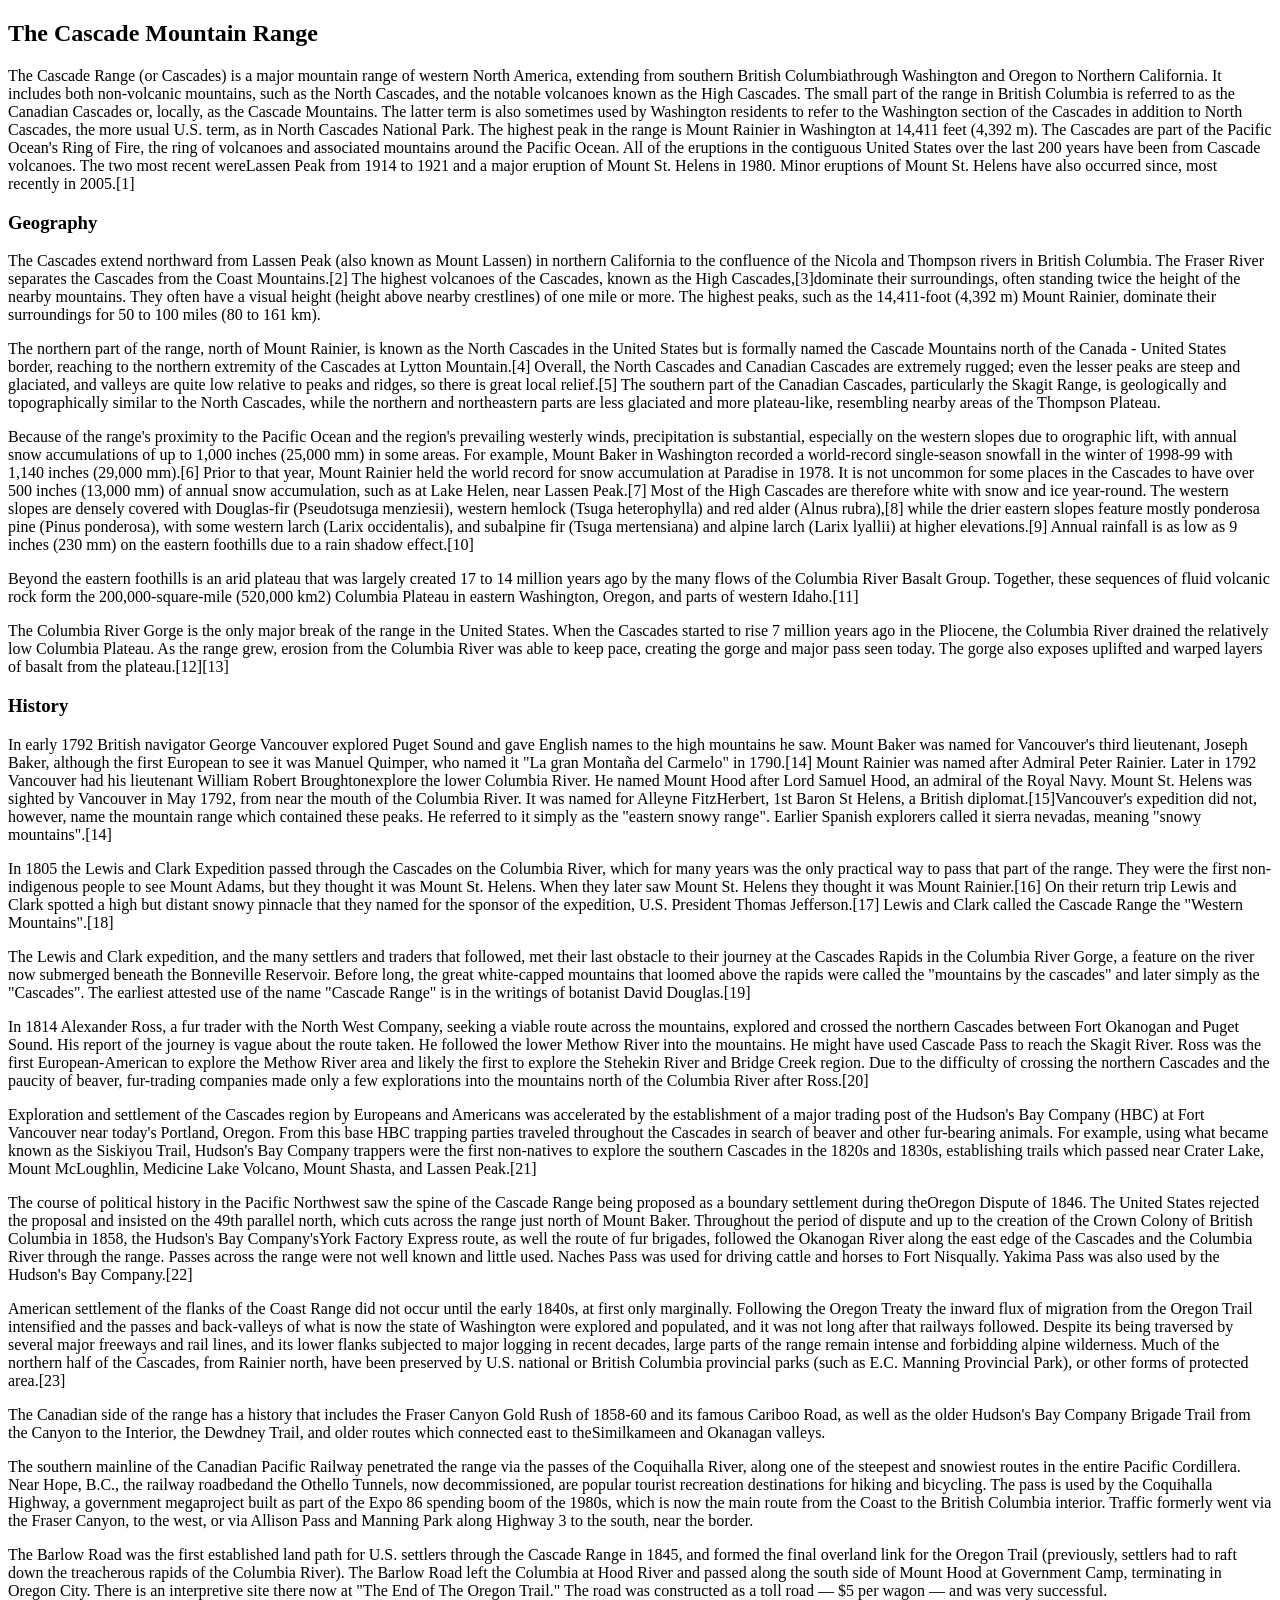
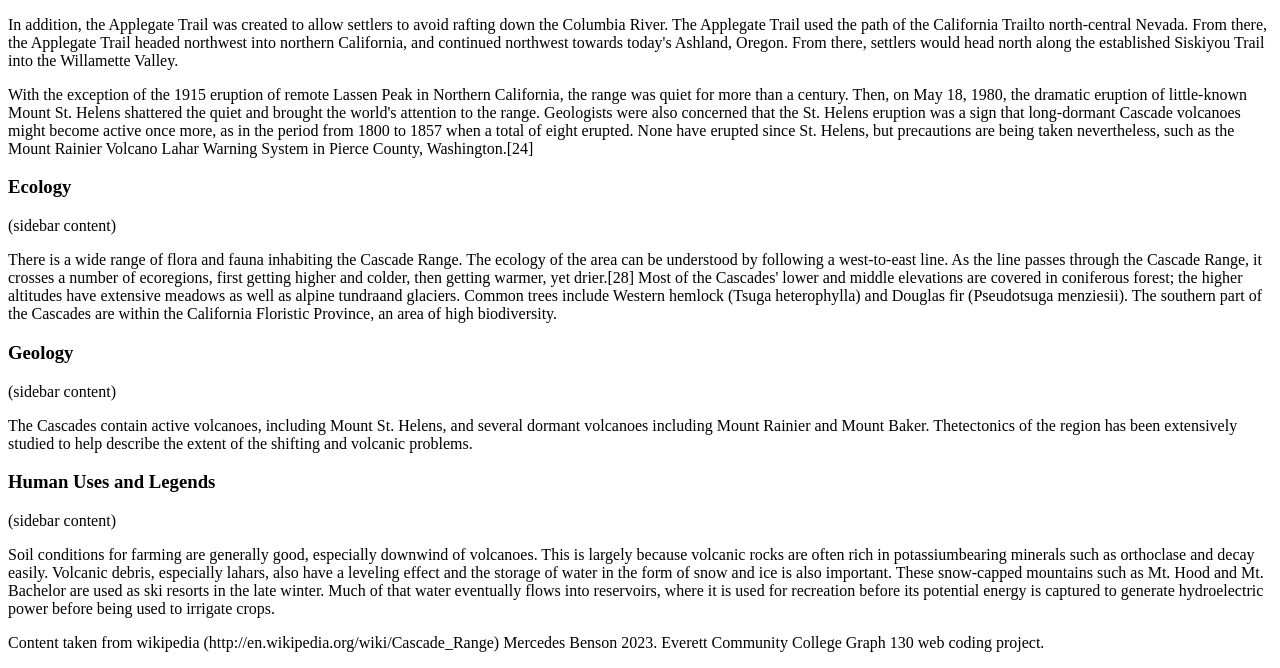
==== Cascade mountain/mountain.html @ 4514233e "asdfghjkl;" ====
<!DOCTYPE html>
<html>
    <head>
        <meta charset="UTF-8">
        <title>Cascade Mountains</title>
    </head>
    <body>
    <section>
        <h1>The Cascade Mountain Range</h1>
            <p>The Cascade Range (or Cascades) is a major mountain range of western North America, extending from southern British Columbiathrough Washington and Oregon to Northern California. It includes both non-volcanic mountains, such as the North Cascades, and the notable volcanoes known as the High Cascades. The small part of the range in British Columbia is referred to as the Canadian Cascades or, locally, as the Cascade Mountains. The latter term is also sometimes used by Washington residents to refer to the Washington section of the Cascades in addition to North Cascades, the more usual U.S. term, as in North Cascades National Park. The highest peak in the range is Mount Rainier in Washington at 14,411 feet (4,392 m).
            The Cascades are part of the Pacific Ocean's Ring of Fire, the ring of volcanoes and associated mountains around the Pacific Ocean. All of the eruptions in the contiguous United States over the last 200 years have been from Cascade volcanoes. The two most recent wereLassen Peak from 1914 to 1921 and a major eruption of Mount St. Helens in 1980. Minor eruptions of Mount St. Helens have also occurred since, most recently in 2005.[1]</p>
            
        <h3>Geography</h3> 
            <p>The Cascades extend northward from Lassen Peak (also known as Mount Lassen) in northern California to the confluence of the Nicola and Thompson rivers in British Columbia. The Fraser River separates the Cascades from the Coast Mountains.[2] The highest volcanoes of the Cascades, known as the High Cascades,[3]dominate their surroundings, often standing twice the height of the nearby mountains. They often have a visual height (height above nearby crestlines) of one mile or more. The highest peaks, such as the 14,411-foot (4,392 m) Mount Rainier, dominate their surroundings for 50 to 100 miles (80 to 161 km).
            <p>The northern part of the range, north of Mount Rainier, is known as the North Cascades in the United States but is formally named the Cascade Mountains north of the Canada - United States border, reaching to the northern extremity of the Cascades at Lytton Mountain.[4] Overall, the North Cascades and Canadian Cascades are extremely rugged; even the lesser peaks are steep and glaciated, and valleys are quite low relative to peaks and ridges, so there is great local relief.[5] The southern part of the Canadian Cascades, particularly the Skagit Range, is geologically and topographically similar to the North Cascades, while the northern and northeastern parts are less glaciated and more plateau-like, resembling nearby areas of the Thompson Plateau.</p>
            <p>Because of the range's proximity to the Pacific Ocean and the region's prevailing westerly winds, precipitation is substantial, especially on the western slopes due to orographic lift, with annual snow accumulations of up to 1,000 inches (25,000 mm) in some areas. For example, Mount Baker in Washington recorded a world-record single-season snowfall in the winter of 1998-99 with 1,140 inches (29,000 mm).[6] Prior to that year, Mount Rainier held the world record for snow accumulation at Paradise in 1978. It is not uncommon for some places in the Cascades to have over 500 inches (13,000 mm) of annual snow accumulation, such as at Lake Helen, near Lassen Peak.[7] Most of the High Cascades are therefore white with snow and ice year-round. The western slopes are densely covered with Douglas-fir (Pseudotsuga menziesii), western hemlock (Tsuga heterophylla) and red alder (Alnus rubra),[8] while the drier eastern slopes feature mostly ponderosa pine (Pinus ponderosa), with some western larch (Larix occidentalis), and subalpine fir (Tsuga mertensiana) and alpine larch (Larix lyallii) at higher elevations.[9] Annual rainfall is as low as 9 inches (230 mm) on the eastern foothills due to a rain shadow effect.[10]</p>
            <p>Beyond the eastern foothills is an arid plateau that was largely created 17 to 14 million years ago by the many flows of the Columbia River Basalt Group. Together, these sequences of fluid volcanic rock form the 200,000-square-mile (520,000 km2) Columbia Plateau in eastern Washington, Oregon, and parts of western Idaho.[11]</p>
            <p>The Columbia River Gorge is the only major break of the range in the United States. When the Cascades started to rise 7 million years ago in the Pliocene, the Columbia River drained the relatively low Columbia Plateau. As the range grew, erosion from the Columbia River was able to keep pace, creating the gorge and major pass seen today. The gorge also exposes uplifted and warped layers of basalt from the plateau.[12][13]</p>
            
        <h3>History</h3>
            <p>In early 1792 British navigator George Vancouver explored Puget Sound and gave English names to the high mountains he saw. Mount Baker was named for Vancouver's third lieutenant, Joseph Baker, although the first European to see it was Manuel Quimper, who named it "La gran Montaña del Carmelo" in 1790.[14] Mount Rainier was named after Admiral Peter Rainier. Later in 1792 Vancouver had his lieutenant William Robert Broughtonexplore the lower Columbia River. He named Mount Hood after Lord Samuel Hood, an admiral of the Royal Navy. Mount St. Helens was sighted by Vancouver in May 1792, from near the mouth of the Columbia River. It was named for Alleyne FitzHerbert, 1st Baron St Helens, a British diplomat.[15]Vancouver's expedition did not, however, name the mountain range which contained these peaks. He referred to it simply as the "eastern snowy range". Earlier Spanish explorers called it sierra nevadas, meaning "snowy mountains".[14]</p>
            <p>In 1805 the Lewis and Clark Expedition passed through the Cascades on the Columbia River, which for many years was the only practical way to pass that part of the range. They were the first non-indigenous people to see Mount Adams, but they thought it was Mount St. Helens. When they later saw Mount St. Helens they thought it was Mount Rainier.[16] On their return trip Lewis and Clark spotted a high but distant snowy pinnacle that they named for the sponsor of the expedition, U.S. President Thomas Jefferson.[17] Lewis and Clark called the Cascade Range the "Western Mountains".[18]</p>
            <p>The Lewis and Clark expedition, and the many settlers and traders that followed, met their last obstacle to their journey at the Cascades Rapids in the Columbia River Gorge, a feature on the river now submerged beneath the Bonneville Reservoir. Before long, the great white-capped mountains that loomed above the rapids were called the "mountains by the cascades" and later simply as the "Cascades". The earliest attested use of the name "Cascade Range" is in the writings of botanist David Douglas.[19]</p>
            <p>In 1814 Alexander Ross, a fur trader with the North West Company, seeking a viable route across the mountains, explored and crossed the northern Cascades between Fort Okanogan and Puget Sound. His report of the journey is vague about the route taken. He followed the lower Methow River into the mountains. He might have used Cascade Pass to reach the Skagit River. Ross was the first European-American to explore the Methow River area and likely the first to explore the Stehekin River and Bridge Creek region. Due to the difficulty of crossing the northern Cascades and the paucity of beaver, fur-trading companies made only a few explorations into the mountains north of the Columbia River after Ross.[20]</p>
            <p>Exploration and settlement of the Cascades region by Europeans and Americans was accelerated by the establishment of a major trading post of the Hudson's Bay Company (HBC) at Fort Vancouver near today's Portland, Oregon. From this base HBC trapping parties traveled throughout the Cascades in search of beaver and other fur-bearing animals. For example, using what became known as the Siskiyou Trail, Hudson's Bay Company trappers were the first non-natives to explore the southern Cascades in the 1820s and 1830s, establishing trails which passed near Crater Lake, Mount McLoughlin, Medicine Lake Volcano, Mount Shasta, and Lassen Peak.[21]</p>
            <p>The course of political history in the Pacific Northwest saw the spine of the Cascade Range being proposed as a boundary settlement during theOregon Dispute of 1846. The United States rejected the proposal and insisted on the 49th parallel north, which cuts across the range just north of Mount Baker. Throughout the period of dispute and up to the creation of the Crown Colony of British Columbia in 1858, the Hudson's Bay Company'sYork Factory Express route, as well the route of fur brigades, followed the Okanogan River along the east edge of the Cascades and the Columbia River through the range. Passes across the range were not well known and little used. Naches Pass was used for driving cattle and horses to Fort Nisqually. Yakima Pass was also used by the Hudson's Bay Company.[22]</p>
            <p>American settlement of the flanks of the Coast Range did not occur until the early 1840s, at first only marginally. Following the Oregon Treaty the inward flux of migration from the Oregon Trail intensified and the passes and back-valleys of what is now the state of Washington were explored and populated, and it was not long after that railways followed. Despite its being traversed by several major freeways and rail lines, and its lower flanks subjected to major logging in recent decades, large parts of the range remain intense and forbidding alpine wilderness. Much of the northern half of the Cascades, from Rainier north, have been preserved by U.S. national or British Columbia provincial parks (such as E.C. Manning Provincial Park), or other forms of protected area.[23]</p>
            <p>The Canadian side of the range has a history that includes the Fraser Canyon Gold Rush of 1858-60 and its famous Cariboo Road, as well as the older Hudson's Bay Company Brigade Trail from the Canyon to the Interior, the Dewdney Trail, and older routes which connected east to theSimilkameen and Okanagan valleys.</p>
            <p>The southern mainline of the Canadian Pacific Railway penetrated the range via the passes of the Coquihalla River, along one of the steepest and snowiest routes in the entire Pacific Cordillera. Near Hope, B.C., the railway roadbedand the Othello Tunnels, now decommissioned, are popular tourist recreation destinations for hiking and bicycling. The pass is used by the Coquihalla Highway, a government megaproject built as part of the Expo 86 spending boom of the 1980s, which is now the main route from the Coast to the British Columbia interior. Traffic formerly went via the Fraser Canyon, to the west, or via Allison Pass and Manning Park along Highway 3 to the south, near the border.</p>
            <p>The Barlow Road was the first established land path for U.S. settlers through the Cascade Range in 1845, and formed the final overland link for the Oregon Trail (previously, settlers had to raft down the treacherous rapids of the Columbia River). The Barlow Road left the Columbia at Hood River and passed along the south side of Mount Hood at Government Camp, terminating in Oregon City. There is an interpretive site there now at "The End of The Oregon Trail." The road was constructed as a toll road — $5 per wagon — and was very successful.</p>
            <p>In addition, the Applegate Trail was created to allow settlers to avoid rafting down the Columbia River. The Applegate Trail used the path of the California Trailto north-central Nevada. From there, the Applegate Trail headed northwest into northern California, and continued northwest towards today's Ashland, Oregon. From there, settlers would head north along the established Siskiyou Trail into the Willamette Valley.
            <p>With the exception of the 1915 eruption of remote Lassen Peak in Northern California, the range was quiet for more than a century. Then, on May 18, 1980, the dramatic eruption of little-known Mount St. Helens shattered the quiet and brought the world's attention to the range. Geologists were also concerned that the St. Helens eruption was a sign that long-dormant Cascade volcanoes might become active once more, as in the period from 1800 to 1857 when a total of eight erupted. None have erupted since St. Helens, but precautions are being taken nevertheless, such as the Mount Rainier Volcano Lahar Warning System in Pierce County, Washington.[24]</p>
    </section>
    <aside>
            <h3>Ecology</h3> (sidebar content)
            <p>There is a wide range of flora and fauna inhabiting the Cascade Range. The ecology of the area can be understood by following a west-to-east line. As the line passes through the Cascade Range, it crosses a number of ecoregions, first getting higher and colder, then getting warmer, yet drier.[28] Most of the Cascades' lower and middle elevations are covered in coniferous forest; the higher altitudes have extensive meadows as well as alpine tundraand glaciers. Common trees include Western hemlock (Tsuga heterophylla) and Douglas fir (Pseudotsuga menziesii). The southern part of the Cascades are within the California Floristic Province, an area of high biodiversity.</p>
            
            <h3>Geology</h3> (sidebar content)
            <p>The Cascades contain active volcanoes, including Mount St. Helens, and several dormant volcanoes including Mount Rainier and Mount Baker. Thetectonics of the region has been extensively studied to help describe the extent of the shifting and volcanic problems.</p>
            
            <h3>Human Uses and Legends</h3> (sidebar content)
            <p>Soil conditions for farming are generally good, especially downwind of volcanoes. This is largely because volcanic rocks are often rich in potassiumbearing minerals such as orthoclase and decay easily. Volcanic debris, especially lahars, also have a leveling effect and the storage of water in the form of snow and ice is also important. These snow-capped mountains such as Mt. Hood and Mt. Bachelor are used as ski resorts in the late winter. Much of that water eventually flows into reservoirs, where it is used for recreation before its potential energy is captured to generate hydroelectric power before being used to irrigate crops.</p>
    </aside>
    <Footer>
            <p>Content taken from wikipedia (http://en.wikipedia.org/wiki/Cascade_Range)
            Mercedes Benson 2023. Everett Community College Graph 130 web coding project.</p>
    </Footer>









    </body>
</html>
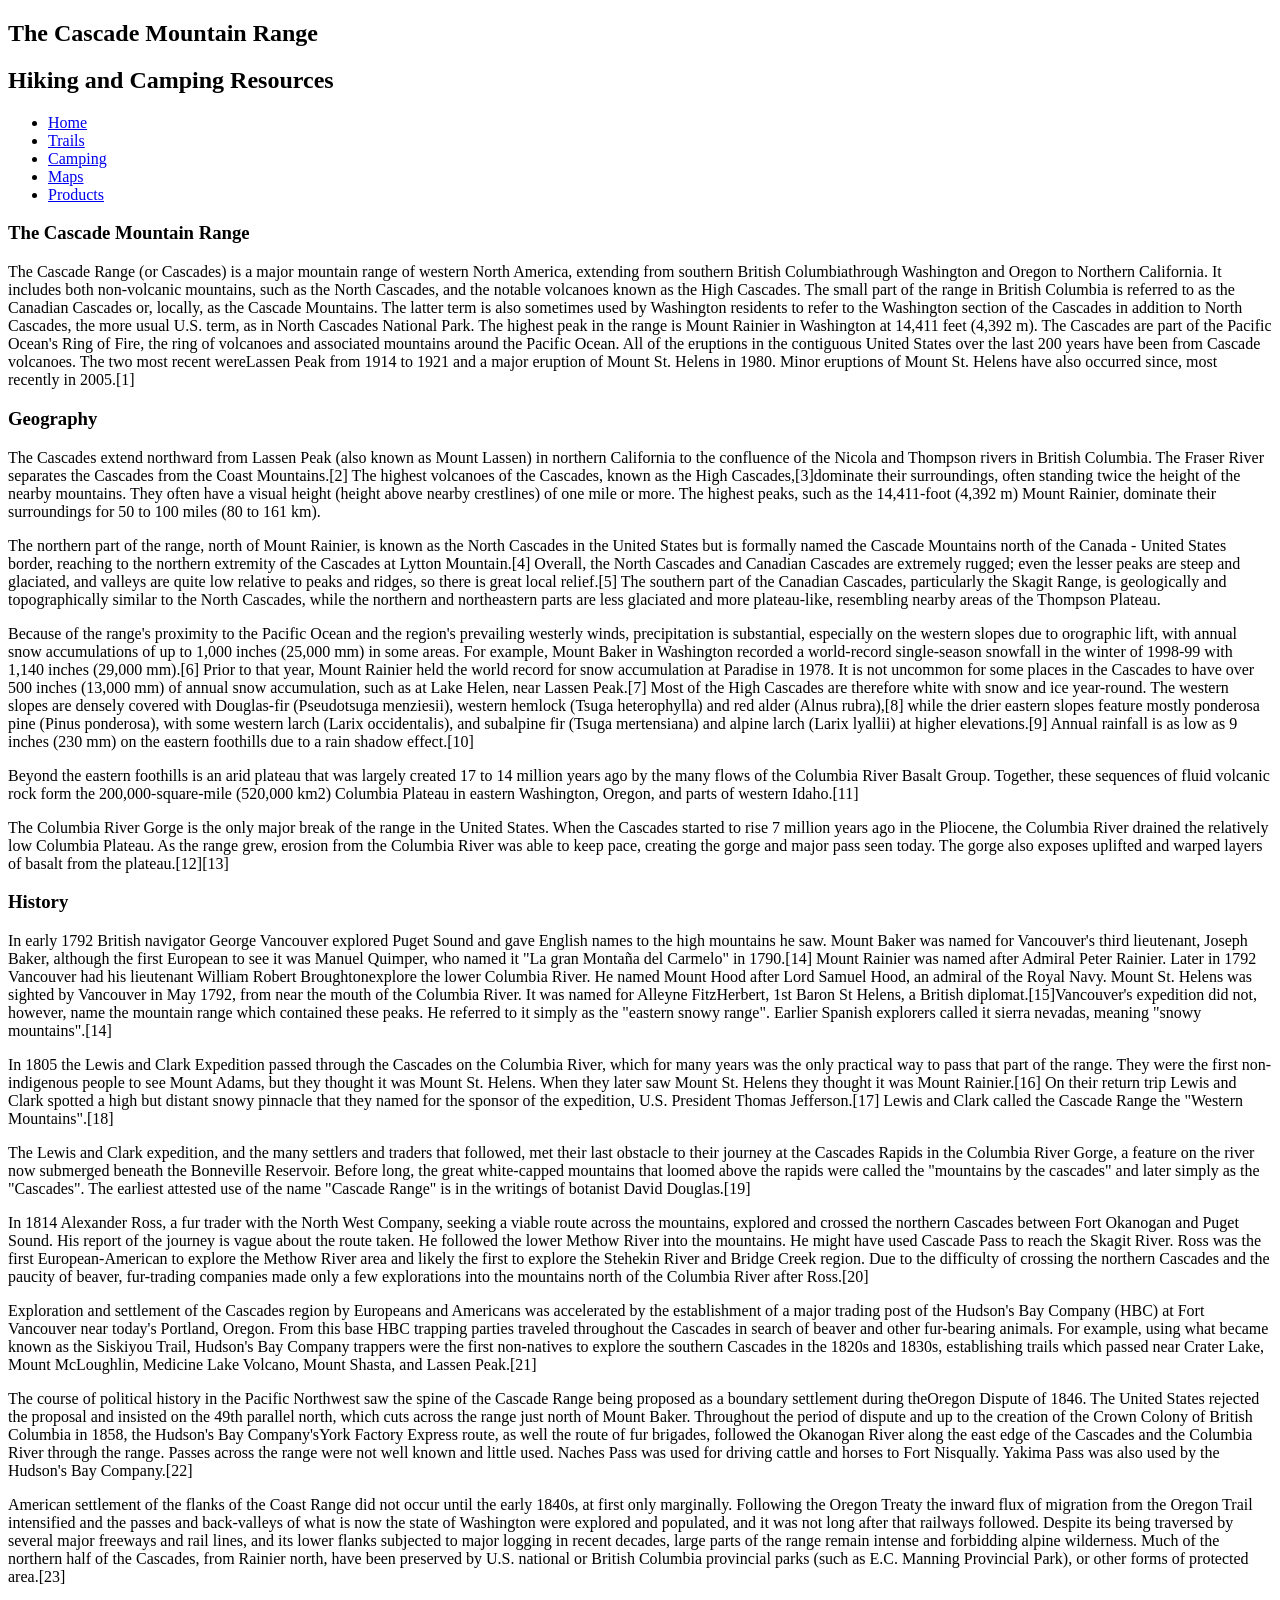
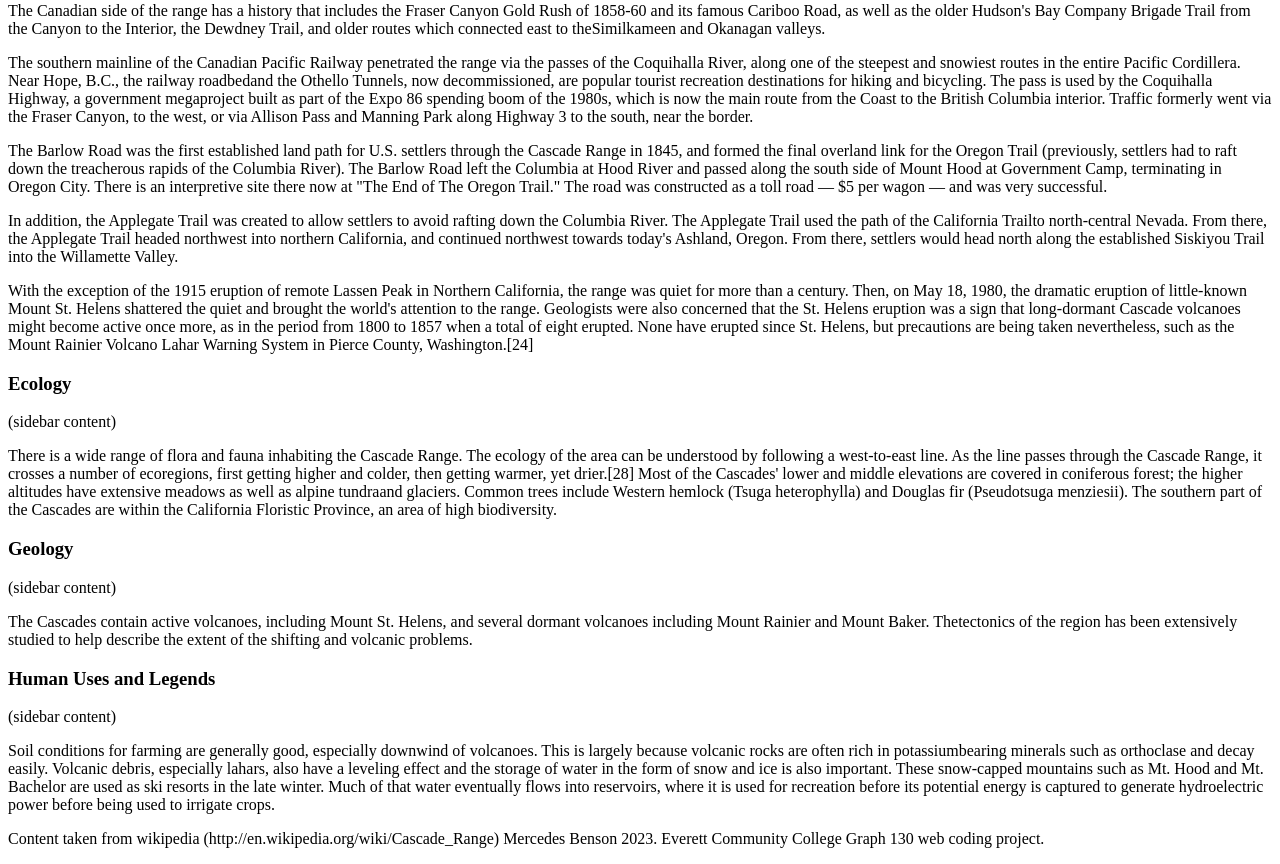
==== commit 835ab506: "xcvbnm,./" ====
--- a/Cascade mountain/mountain.html
+++ b/Cascade mountain/mountain.html
@@ -5,6 +5,20 @@
         <title>Cascade Mountains</title>
     </head>
     <body>
+<article>
+        <header>
+            <h1>The Cascade Mountain Range</h1>
+            <h2>Hiking and Camping Resources</h2>
+            <nav>
+                <ul>
+                    <li><a href="#">Home</a></li>
+                    <li><a href="#">Trails</a></li>
+                    <li><a href="#">Camping</a></li>
+                    <li><a href="#">Maps</a></li>
+                    <li><a href="#">Products</a></li>
+                </ul>
+            </nav>
+        </header>
     <section>
         <h1>The Cascade Mountain Range</h1>
             <p>The Cascade Range (or Cascades) is a major mountain range of western North America, extending from southern British Columbiathrough Washington and Oregon to Northern California. It includes both non-volcanic mountains, such as the North Cascades, and the notable volcanoes known as the High Cascades. The small part of the range in British Columbia is referred to as the Canadian Cascades or, locally, as the Cascade Mountains. The latter term is also sometimes used by Washington residents to refer to the Washington section of the Cascades in addition to North Cascades, the more usual U.S. term, as in North Cascades National Park. The highest peak in the range is Mount Rainier in Washington at 14,411 feet (4,392 m).
@@ -45,14 +59,6 @@
             <p>Content taken from wikipedia (http://en.wikipedia.org/wiki/Cascade_Range)
             Mercedes Benson 2023. Everett Community College Graph 130 web coding project.</p>
     </Footer>
-
-
-
-
-
-
-
-
-
+</article>
     </body>
 </html>
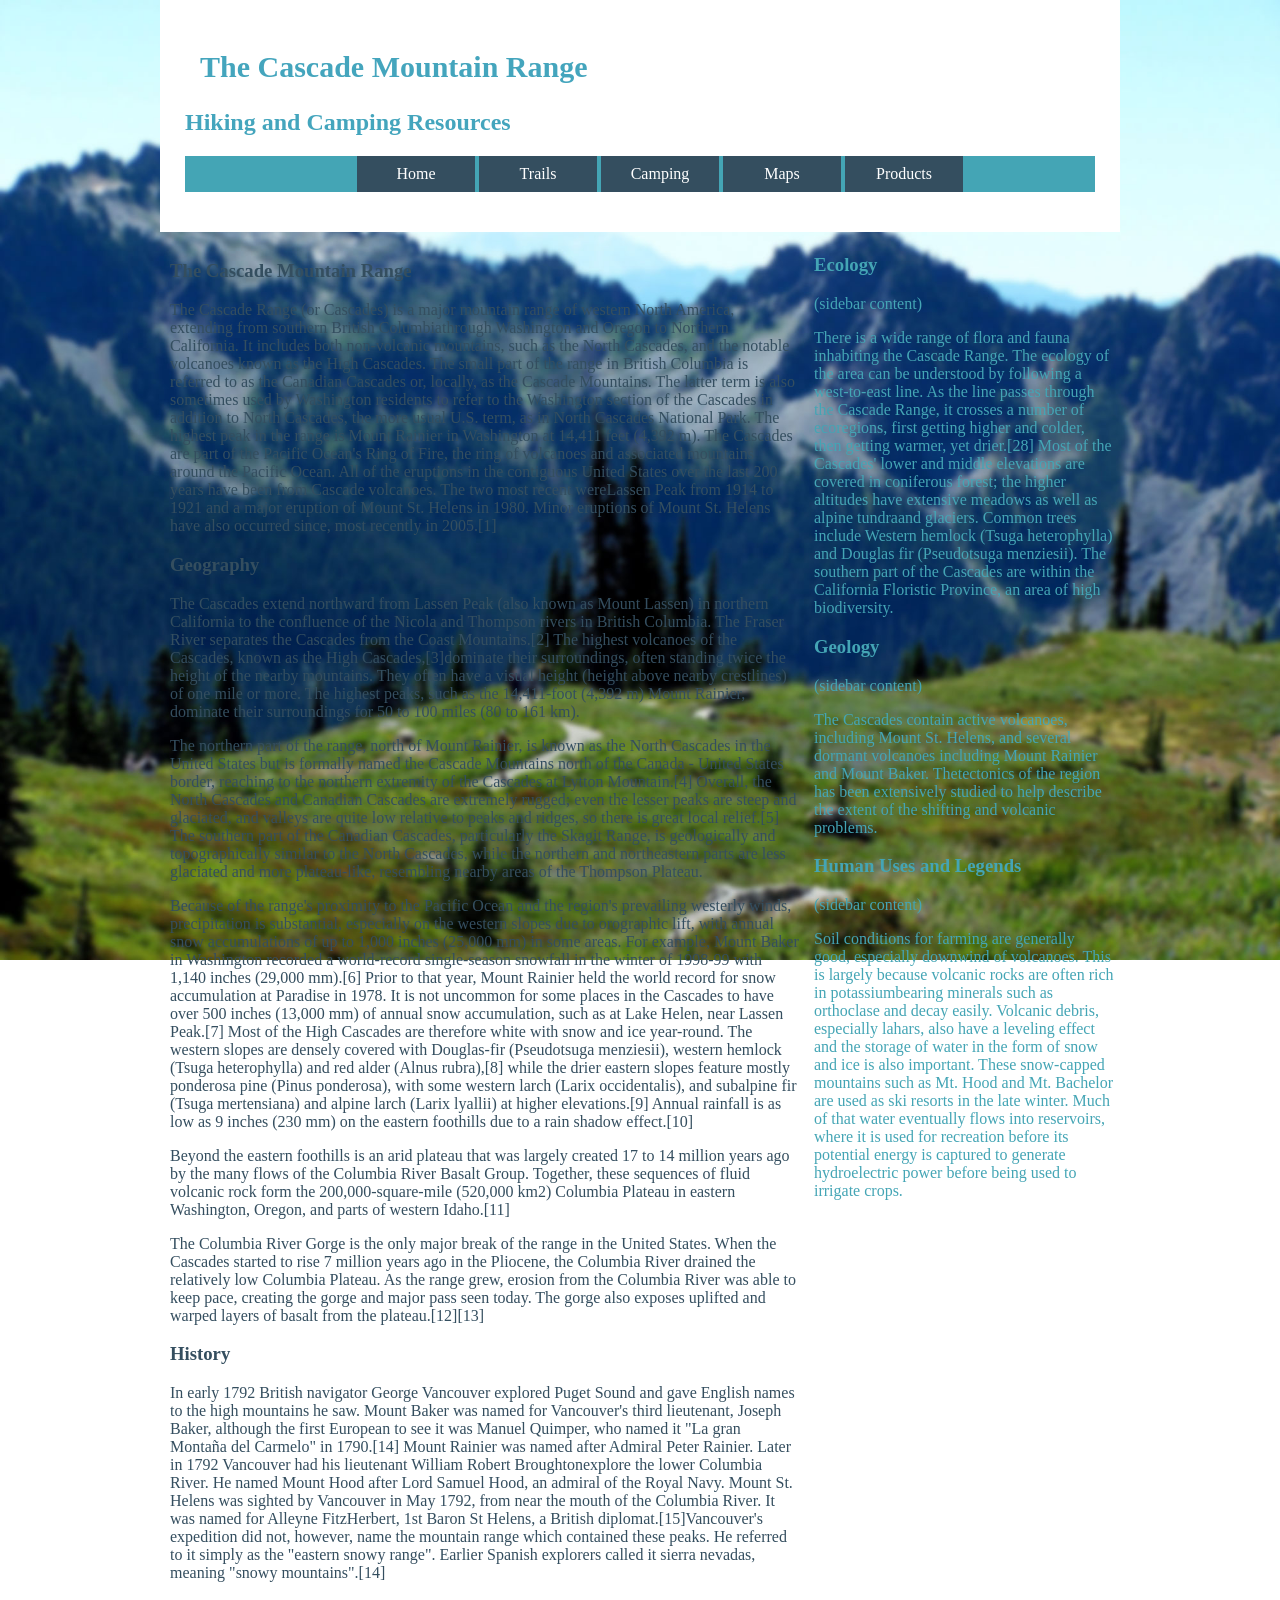
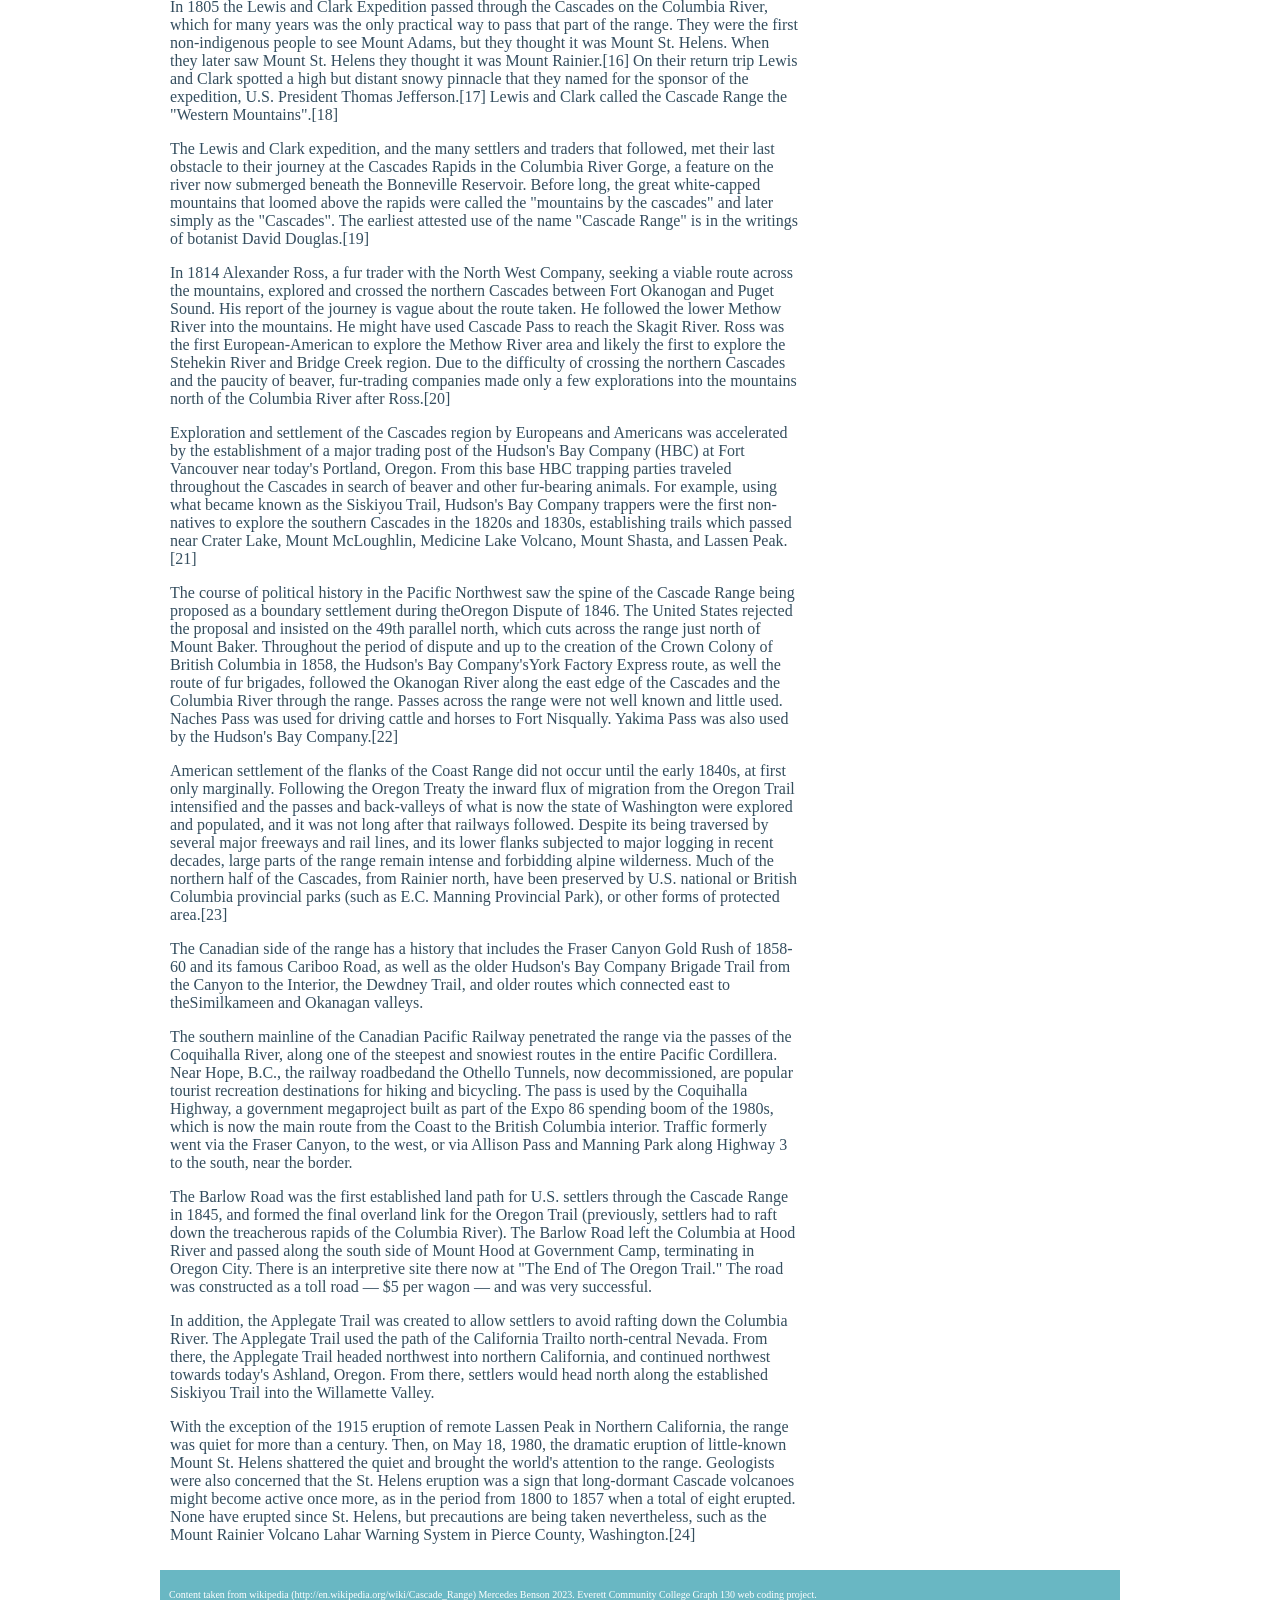
==== commit a0bd705d: "ghjfkdls;" ====
--- a/Cascade mountain/mountain.html
+++ b/Cascade mountain/mountain.html
@@ -3,9 +3,10 @@
     <head>
         <meta charset="UTF-8">
         <title>Cascade Mountains</title>
+        <link href="styles/mountain.css" rel="stylesheet" type="text/css">
     </head>
     <body>
-<article>
+<article class="container">
         <header>
             <h1>The Cascade Mountain Range</h1>
             <h2>Hiking and Camping Resources</h2>
@@ -19,7 +20,7 @@
                 </ul>
             </nav>
         </header>
-    <section>
+    <section class="content">
         <h1>The Cascade Mountain Range</h1>
             <p>The Cascade Range (or Cascades) is a major mountain range of western North America, extending from southern British Columbiathrough Washington and Oregon to Northern California. It includes both non-volcanic mountains, such as the North Cascades, and the notable volcanoes known as the High Cascades. The small part of the range in British Columbia is referred to as the Canadian Cascades or, locally, as the Cascade Mountains. The latter term is also sometimes used by Washington residents to refer to the Washington section of the Cascades in addition to North Cascades, the more usual U.S. term, as in North Cascades National Park. The highest peak in the range is Mount Rainier in Washington at 14,411 feet (4,392 m).
             The Cascades are part of the Pacific Ocean's Ring of Fire, the ring of volcanoes and associated mountains around the Pacific Ocean. All of the eruptions in the contiguous United States over the last 200 years have been from Cascade volcanoes. The two most recent wereLassen Peak from 1914 to 1921 and a major eruption of Mount St. Helens in 1980. Minor eruptions of Mount St. Helens have also occurred since, most recently in 2005.[1]</p>
@@ -45,7 +46,7 @@
             <p>In addition, the Applegate Trail was created to allow settlers to avoid rafting down the Columbia River. The Applegate Trail used the path of the California Trailto north-central Nevada. From there, the Applegate Trail headed northwest into northern California, and continued northwest towards today's Ashland, Oregon. From there, settlers would head north along the established Siskiyou Trail into the Willamette Valley.
             <p>With the exception of the 1915 eruption of remote Lassen Peak in Northern California, the range was quiet for more than a century. Then, on May 18, 1980, the dramatic eruption of little-known Mount St. Helens shattered the quiet and brought the world's attention to the range. Geologists were also concerned that the St. Helens eruption was a sign that long-dormant Cascade volcanoes might become active once more, as in the period from 1800 to 1857 when a total of eight erupted. None have erupted since St. Helens, but precautions are being taken nevertheless, such as the Mount Rainier Volcano Lahar Warning System in Pierce County, Washington.[24]</p>
     </section>
-    <aside>
+    <aside class="sidebar">
             <h3>Ecology</h3> (sidebar content)
             <p>There is a wide range of flora and fauna inhabiting the Cascade Range. The ecology of the area can be understood by following a west-to-east line. As the line passes through the Cascade Range, it crosses a number of ecoregions, first getting higher and colder, then getting warmer, yet drier.[28] Most of the Cascades' lower and middle elevations are covered in coniferous forest; the higher altitudes have extensive meadows as well as alpine tundraand glaciers. Common trees include Western hemlock (Tsuga heterophylla) and Douglas fir (Pseudotsuga menziesii). The southern part of the Cascades are within the California Floristic Province, an area of high biodiversity.</p>
             
--- a/Cascade mountain/styles/mountain.css
+++ b/Cascade mountain/styles/mountain.css
@@ -0,0 +1,83 @@
+body{
+    background-image: url(../images/cascade_mountains-bg.jpg);
+    background-repeat: no-repeat;
+    background-attachment: fixed;
+    background-size: cover;
+    margin: 0px;
+    padding: 0px;
+    color: #344e5f;
+}
+
+header, section, aside, article,footer, figure {
+    display: block;
+}
+
+header{
+    background-color: white;
+    color: #44a5bd;
+    padding: 25px;
+}
+
+header h1{
+    margin-left: 15px;
+    font-size: 30px;
+}
+
+header h3{
+    margin-left: 15px;
+    font-size: 20px;
+}
+
+nav ul{
+    text-align: center;
+    list-style: none;
+    background-color: #44a5b5;
+    margin-bottom: 15px;
+}
+
+nav li{
+    display: inline-block;
+}
+
+nav a{
+    padding: 9px;
+    display: block;
+    width: 100px;
+    text-decoration: none;
+    background-color: #344e5f;
+    color: white;
+}
+
+nav a:hover{
+    background-color: #344e5f;
+}
+
+footer{
+    color:white;
+    padding: 9px;
+    background-color: rgba(68,165,181,0.8);   
+    clear: both; 
+}
+
+footer p{
+    font-size: 10px;
+}
+
+.container{
+    width: 960px;
+    background-color: rgb (255,255,255,0.7);
+    margin: auto;
+}
+.content{
+    padding: 10px;
+    width: 630px;
+    float: left;
+}
+
+.sidebar{
+    float: left;
+    width: 300px;
+    background-color: rgba (255,255,255,.4);
+    color: #44a5b5;
+    padding: 4px;
+}
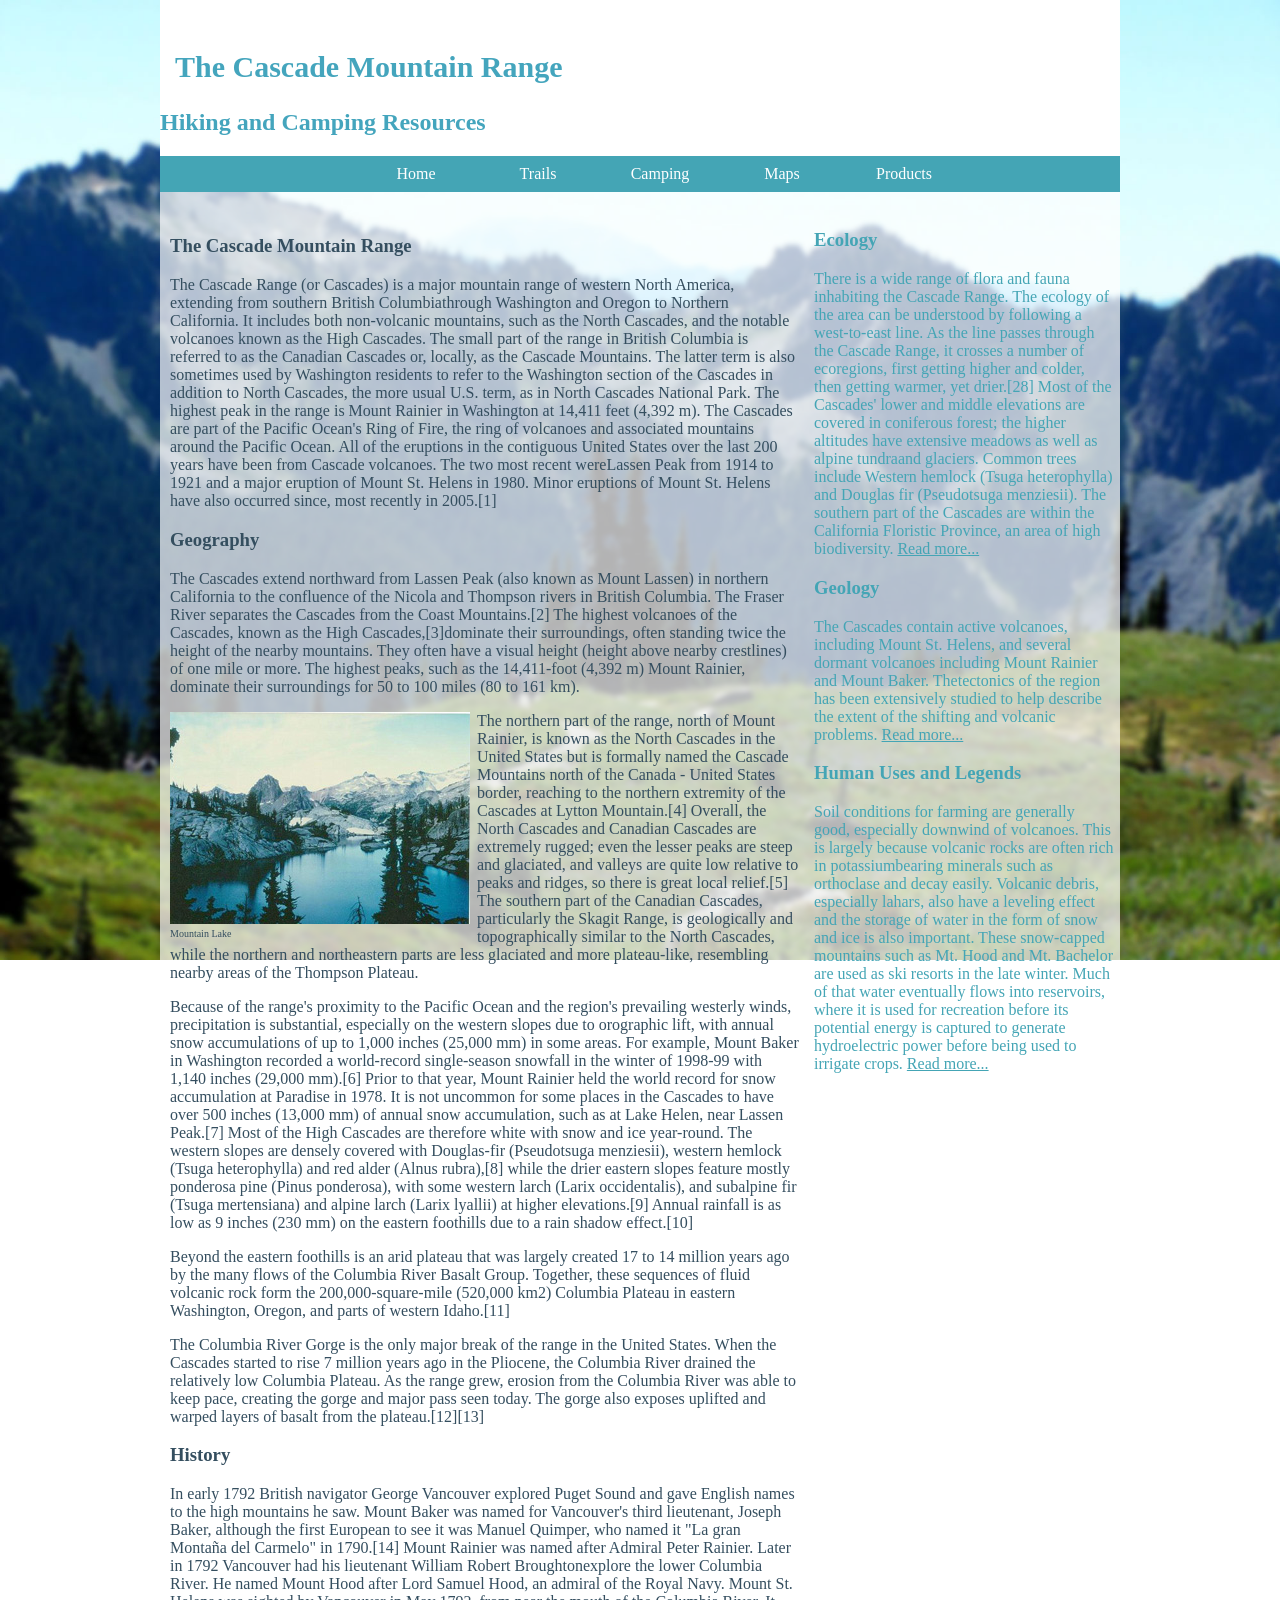
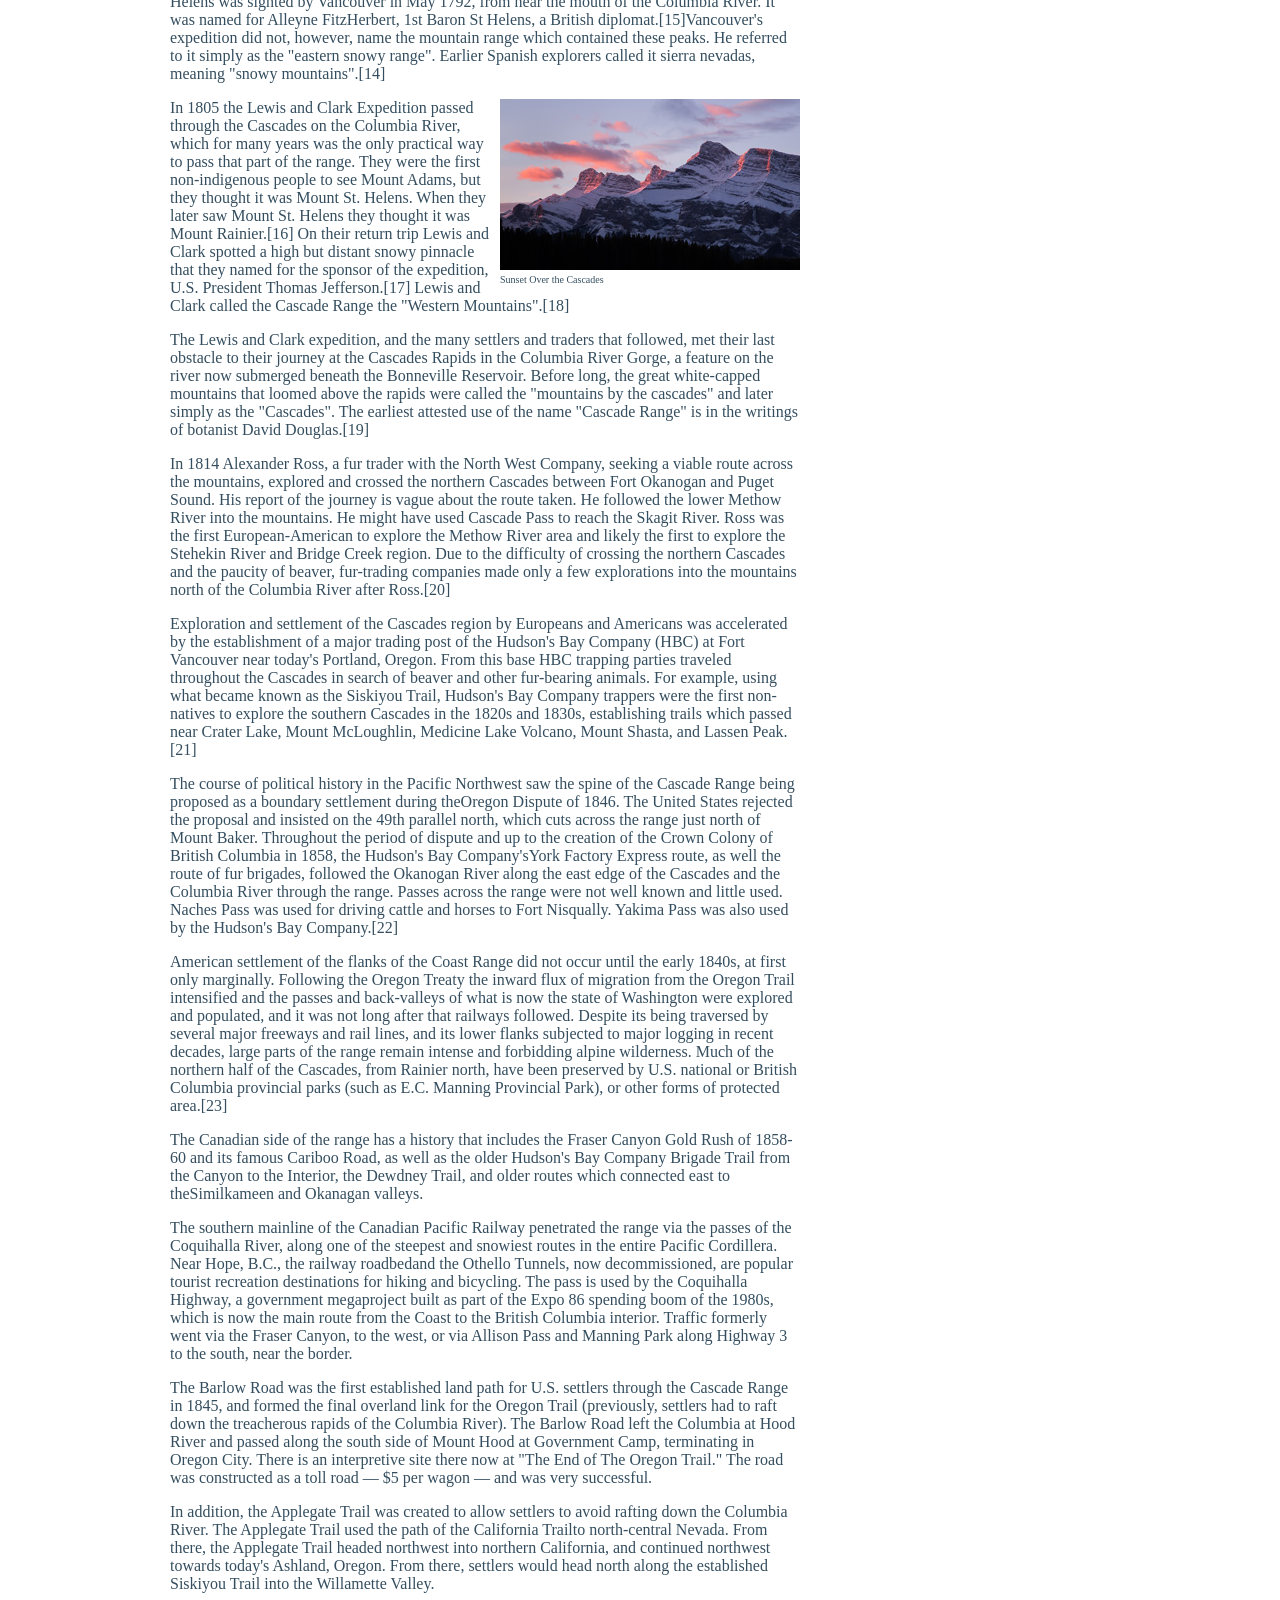
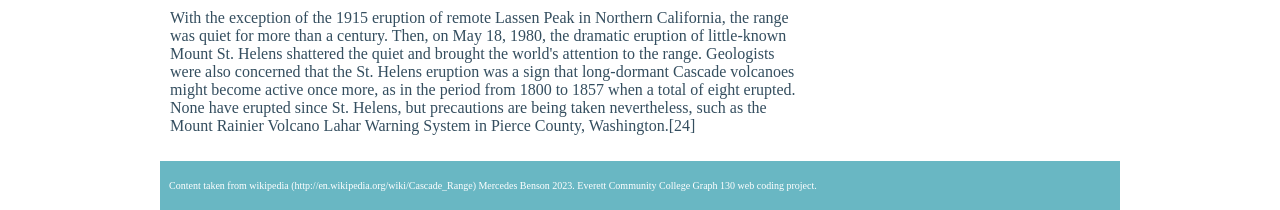
==== commit 4d0dce49: "sfgdfdfdfd" ====
--- a/Cascade mountain/mountain.html
+++ b/Cascade mountain/mountain.html
@@ -27,6 +27,10 @@
             
         <h3>Geography</h3> 
             <p>The Cascades extend northward from Lassen Peak (also known as Mount Lassen) in northern California to the confluence of the Nicola and Thompson rivers in British Columbia. The Fraser River separates the Cascades from the Coast Mountains.[2] The highest volcanoes of the Cascades, known as the High Cascades,[3]dominate their surroundings, often standing twice the height of the nearby mountains. They often have a visual height (height above nearby crestlines) of one mile or more. The highest peaks, such as the 14,411-foot (4,392 m) Mount Rainier, dominate their surroundings for 50 to 100 miles (80 to 161 km).
+            <figure class="image-left">
+                <img src="images/page2.jpg" alt="mountain lake"/>
+                <figcaption>Mountain Lake</figcaption>
+            </figure>
             <p>The northern part of the range, north of Mount Rainier, is known as the North Cascades in the United States but is formally named the Cascade Mountains north of the Canada - United States border, reaching to the northern extremity of the Cascades at Lytton Mountain.[4] Overall, the North Cascades and Canadian Cascades are extremely rugged; even the lesser peaks are steep and glaciated, and valleys are quite low relative to peaks and ridges, so there is great local relief.[5] The southern part of the Canadian Cascades, particularly the Skagit Range, is geologically and topographically similar to the North Cascades, while the northern and northeastern parts are less glaciated and more plateau-like, resembling nearby areas of the Thompson Plateau.</p>
             <p>Because of the range's proximity to the Pacific Ocean and the region's prevailing westerly winds, precipitation is substantial, especially on the western slopes due to orographic lift, with annual snow accumulations of up to 1,000 inches (25,000 mm) in some areas. For example, Mount Baker in Washington recorded a world-record single-season snowfall in the winter of 1998-99 with 1,140 inches (29,000 mm).[6] Prior to that year, Mount Rainier held the world record for snow accumulation at Paradise in 1978. It is not uncommon for some places in the Cascades to have over 500 inches (13,000 mm) of annual snow accumulation, such as at Lake Helen, near Lassen Peak.[7] Most of the High Cascades are therefore white with snow and ice year-round. The western slopes are densely covered with Douglas-fir (Pseudotsuga menziesii), western hemlock (Tsuga heterophylla) and red alder (Alnus rubra),[8] while the drier eastern slopes feature mostly ponderosa pine (Pinus ponderosa), with some western larch (Larix occidentalis), and subalpine fir (Tsuga mertensiana) and alpine larch (Larix lyallii) at higher elevations.[9] Annual rainfall is as low as 9 inches (230 mm) on the eastern foothills due to a rain shadow effect.[10]</p>
             <p>Beyond the eastern foothills is an arid plateau that was largely created 17 to 14 million years ago by the many flows of the Columbia River Basalt Group. Together, these sequences of fluid volcanic rock form the 200,000-square-mile (520,000 km2) Columbia Plateau in eastern Washington, Oregon, and parts of western Idaho.[11]</p>
@@ -34,6 +38,10 @@
             
         <h3>History</h3>
             <p>In early 1792 British navigator George Vancouver explored Puget Sound and gave English names to the high mountains he saw. Mount Baker was named for Vancouver's third lieutenant, Joseph Baker, although the first European to see it was Manuel Quimper, who named it "La gran Montaña del Carmelo" in 1790.[14] Mount Rainier was named after Admiral Peter Rainier. Later in 1792 Vancouver had his lieutenant William Robert Broughtonexplore the lower Columbia River. He named Mount Hood after Lord Samuel Hood, an admiral of the Royal Navy. Mount St. Helens was sighted by Vancouver in May 1792, from near the mouth of the Columbia River. It was named for Alleyne FitzHerbert, 1st Baron St Helens, a British diplomat.[15]Vancouver's expedition did not, however, name the mountain range which contained these peaks. He referred to it simply as the "eastern snowy range". Earlier Spanish explorers called it sierra nevadas, meaning "snowy mountains".[14]</p>
+            <figure class="image-right">
+                <img src="images/page3.jpg" alt="Sunset over the cascades"/>
+                <figcaption>Sunset Over the Cascades</figcaption>
+            </figure>
             <p>In 1805 the Lewis and Clark Expedition passed through the Cascades on the Columbia River, which for many years was the only practical way to pass that part of the range. They were the first non-indigenous people to see Mount Adams, but they thought it was Mount St. Helens. When they later saw Mount St. Helens they thought it was Mount Rainier.[16] On their return trip Lewis and Clark spotted a high but distant snowy pinnacle that they named for the sponsor of the expedition, U.S. President Thomas Jefferson.[17] Lewis and Clark called the Cascade Range the "Western Mountains".[18]</p>
             <p>The Lewis and Clark expedition, and the many settlers and traders that followed, met their last obstacle to their journey at the Cascades Rapids in the Columbia River Gorge, a feature on the river now submerged beneath the Bonneville Reservoir. Before long, the great white-capped mountains that loomed above the rapids were called the "mountains by the cascades" and later simply as the "Cascades". The earliest attested use of the name "Cascade Range" is in the writings of botanist David Douglas.[19]</p>
             <p>In 1814 Alexander Ross, a fur trader with the North West Company, seeking a viable route across the mountains, explored and crossed the northern Cascades between Fort Okanogan and Puget Sound. His report of the journey is vague about the route taken. He followed the lower Methow River into the mountains. He might have used Cascade Pass to reach the Skagit River. Ross was the first European-American to explore the Methow River area and likely the first to explore the Stehekin River and Bridge Creek region. Due to the difficulty of crossing the northern Cascades and the paucity of beaver, fur-trading companies made only a few explorations into the mountains north of the Columbia River after Ross.[20]</p>
@@ -47,14 +55,14 @@
             <p>With the exception of the 1915 eruption of remote Lassen Peak in Northern California, the range was quiet for more than a century. Then, on May 18, 1980, the dramatic eruption of little-known Mount St. Helens shattered the quiet and brought the world's attention to the range. Geologists were also concerned that the St. Helens eruption was a sign that long-dormant Cascade volcanoes might become active once more, as in the period from 1800 to 1857 when a total of eight erupted. None have erupted since St. Helens, but precautions are being taken nevertheless, such as the Mount Rainier Volcano Lahar Warning System in Pierce County, Washington.[24]</p>
     </section>
     <aside class="sidebar">
-            <h3>Ecology</h3> (sidebar content)
-            <p>There is a wide range of flora and fauna inhabiting the Cascade Range. The ecology of the area can be understood by following a west-to-east line. As the line passes through the Cascade Range, it crosses a number of ecoregions, first getting higher and colder, then getting warmer, yet drier.[28] Most of the Cascades' lower and middle elevations are covered in coniferous forest; the higher altitudes have extensive meadows as well as alpine tundraand glaciers. Common trees include Western hemlock (Tsuga heterophylla) and Douglas fir (Pseudotsuga menziesii). The southern part of the Cascades are within the California Floristic Province, an area of high biodiversity.</p>
+            <h3>Ecology</h3>
+            <p>There is a wide range of flora and fauna inhabiting the Cascade Range. The ecology of the area can be understood by following a west-to-east line. As the line passes through the Cascade Range, it crosses a number of ecoregions, first getting higher and colder, then getting warmer, yet drier.[28] Most of the Cascades' lower and middle elevations are covered in coniferous forest; the higher altitudes have extensive meadows as well as alpine tundraand glaciers. Common trees include Western hemlock (Tsuga heterophylla) and Douglas fir (Pseudotsuga menziesii). The southern part of the Cascades are within the California Floristic Province, an area of high biodiversity. <a href="#">Read more...</a></p>
             
-            <h3>Geology</h3> (sidebar content)
-            <p>The Cascades contain active volcanoes, including Mount St. Helens, and several dormant volcanoes including Mount Rainier and Mount Baker. Thetectonics of the region has been extensively studied to help describe the extent of the shifting and volcanic problems.</p>
+            <h3>Geology</h3>
+            <p>The Cascades contain active volcanoes, including Mount St. Helens, and several dormant volcanoes including Mount Rainier and Mount Baker. Thetectonics of the region has been extensively studied to help describe the extent of the shifting and volcanic problems. <a href="#">Read more...</a></p>
             
-            <h3>Human Uses and Legends</h3> (sidebar content)
-            <p>Soil conditions for farming are generally good, especially downwind of volcanoes. This is largely because volcanic rocks are often rich in potassiumbearing minerals such as orthoclase and decay easily. Volcanic debris, especially lahars, also have a leveling effect and the storage of water in the form of snow and ice is also important. These snow-capped mountains such as Mt. Hood and Mt. Bachelor are used as ski resorts in the late winter. Much of that water eventually flows into reservoirs, where it is used for recreation before its potential energy is captured to generate hydroelectric power before being used to irrigate crops.</p>
+            <h3>Human Uses and Legends</h3>
+            <p>Soil conditions for farming are generally good, especially downwind of volcanoes. This is largely because volcanic rocks are often rich in potassiumbearing minerals such as orthoclase and decay easily. Volcanic debris, especially lahars, also have a leveling effect and the storage of water in the form of snow and ice is also important. These snow-capped mountains such as Mt. Hood and Mt. Bachelor are used as ski resorts in the late winter. Much of that water eventually flows into reservoirs, where it is used for recreation before its potential energy is captured to generate hydroelectric power before being used to irrigate crops. <a href="#">Read more...</a></p>
     </aside>
     <Footer>
             <p>Content taken from wikipedia (http://en.wikipedia.org/wiki/Cascade_Range)
--- a/Cascade mountain/styles/mountain.css
+++ b/Cascade mountain/styles/mountain.css
@@ -8,14 +8,14 @@
     color: #344e5f;
 }
 
-header, section, aside, article,footer, figure {
+header, section, aside, article, footer, figure {
     display: block;
 }
 
 header{
     background-color: white;
     color: #44a5bd;
-    padding: 25px;
+    padding-top: 25px;
 }
 
 header h1{
@@ -44,7 +44,7 @@
     display: block;
     width: 100px;
     text-decoration: none;
-    background-color: #344e5f;
+    background-color: #44a5b5;
     color: white;
 }
 
@@ -55,8 +55,8 @@
 footer{
     color:white;
     padding: 9px;
-    background-color: rgba(68,165,181,0.8);   
-    clear: both; 
+    background-color: rgba(68,165,181,0.8);    
+    clear: both;
 }
 
 footer p{
@@ -65,7 +65,7 @@
 
 .container{
     width: 960px;
-    background-color: rgb (255,255,255,0.7);
+    background-color: rgba(255,255,255,0.7);
     margin: auto;
 }
 .content{
@@ -77,7 +77,27 @@
 .sidebar{
     float: left;
     width: 300px;
+    padding: 4px;
     background-color: rgba (255,255,255,.4);
     color: #44a5b5;
-    padding: 4px;
+}
+.sidebar a{
+    color: #44a5b5;
+}
+
+figure{
+    margin: 0px;
+}
+
+figcaption{
+    font-size: 10px;
+}
+
+.image-right{
+    float: right;
+}
+
+.image-left{
+    float: left;
+    margin-right: 7px;
 }
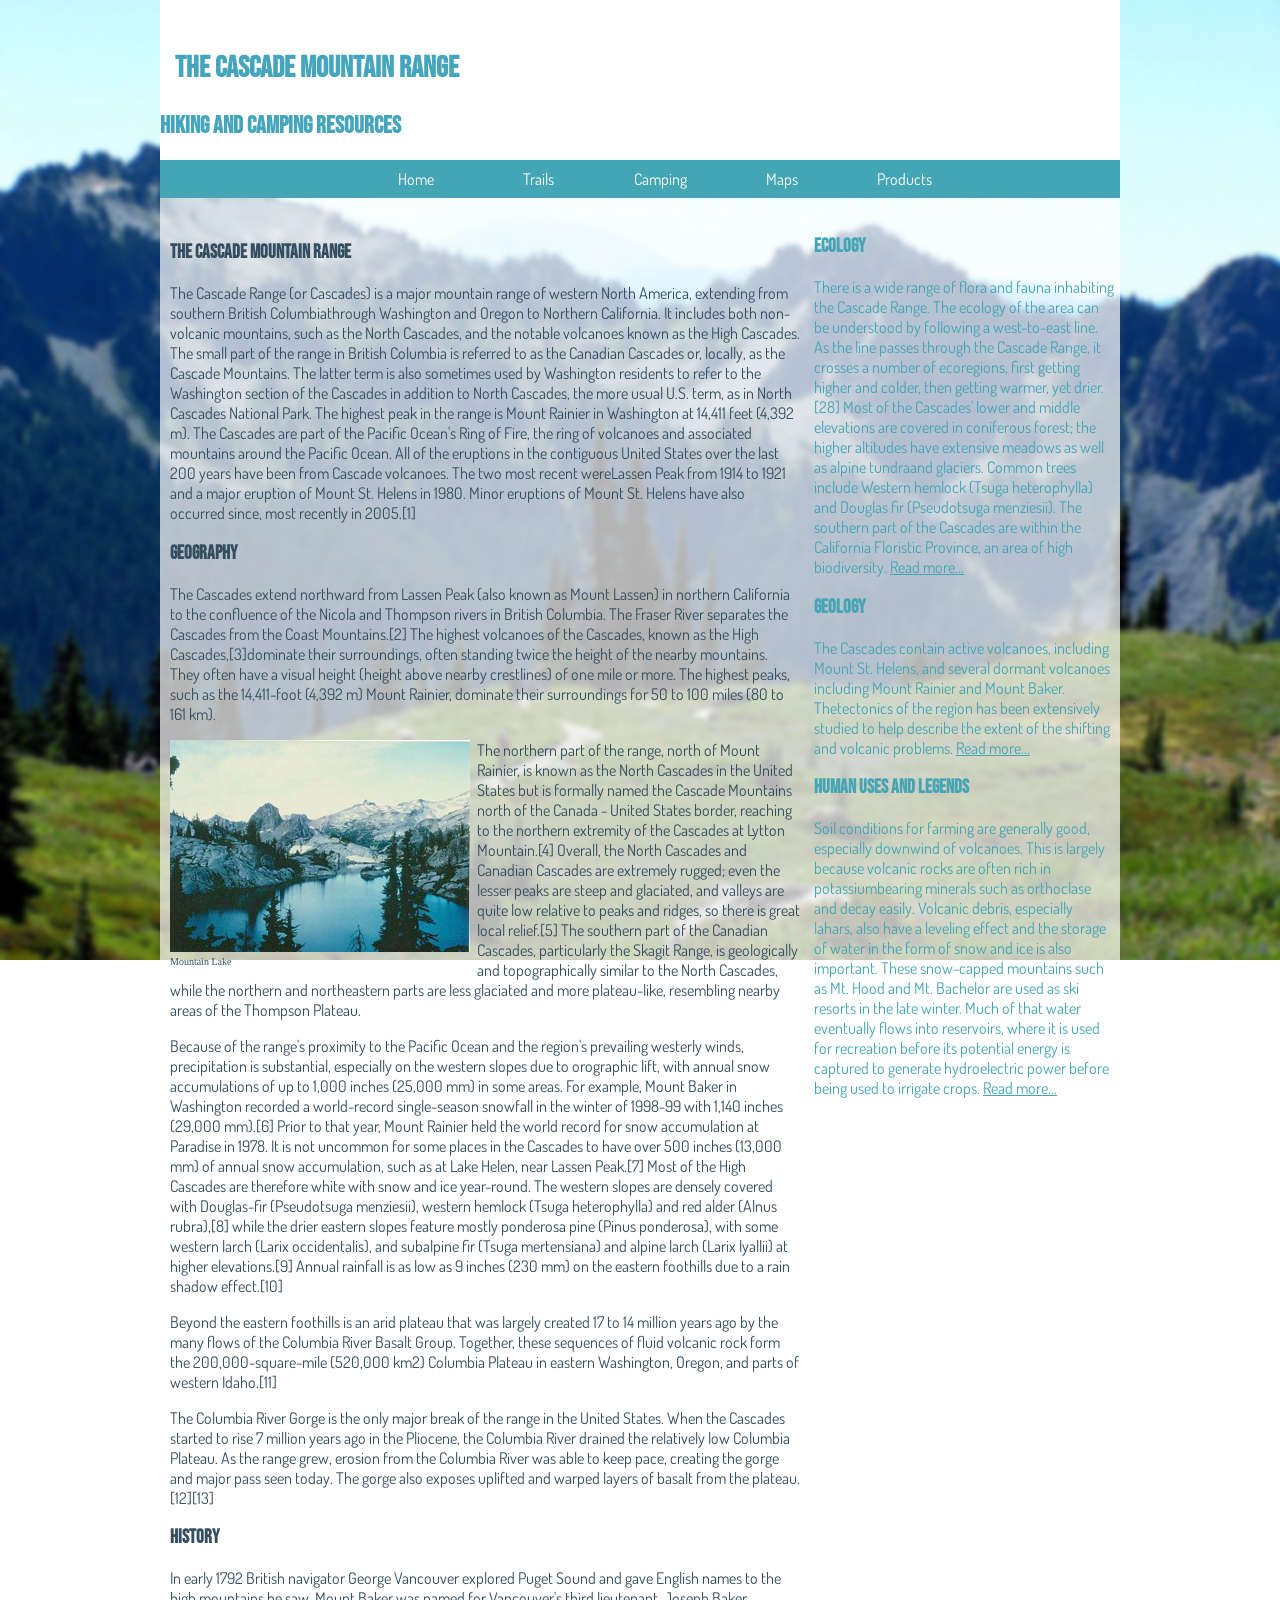
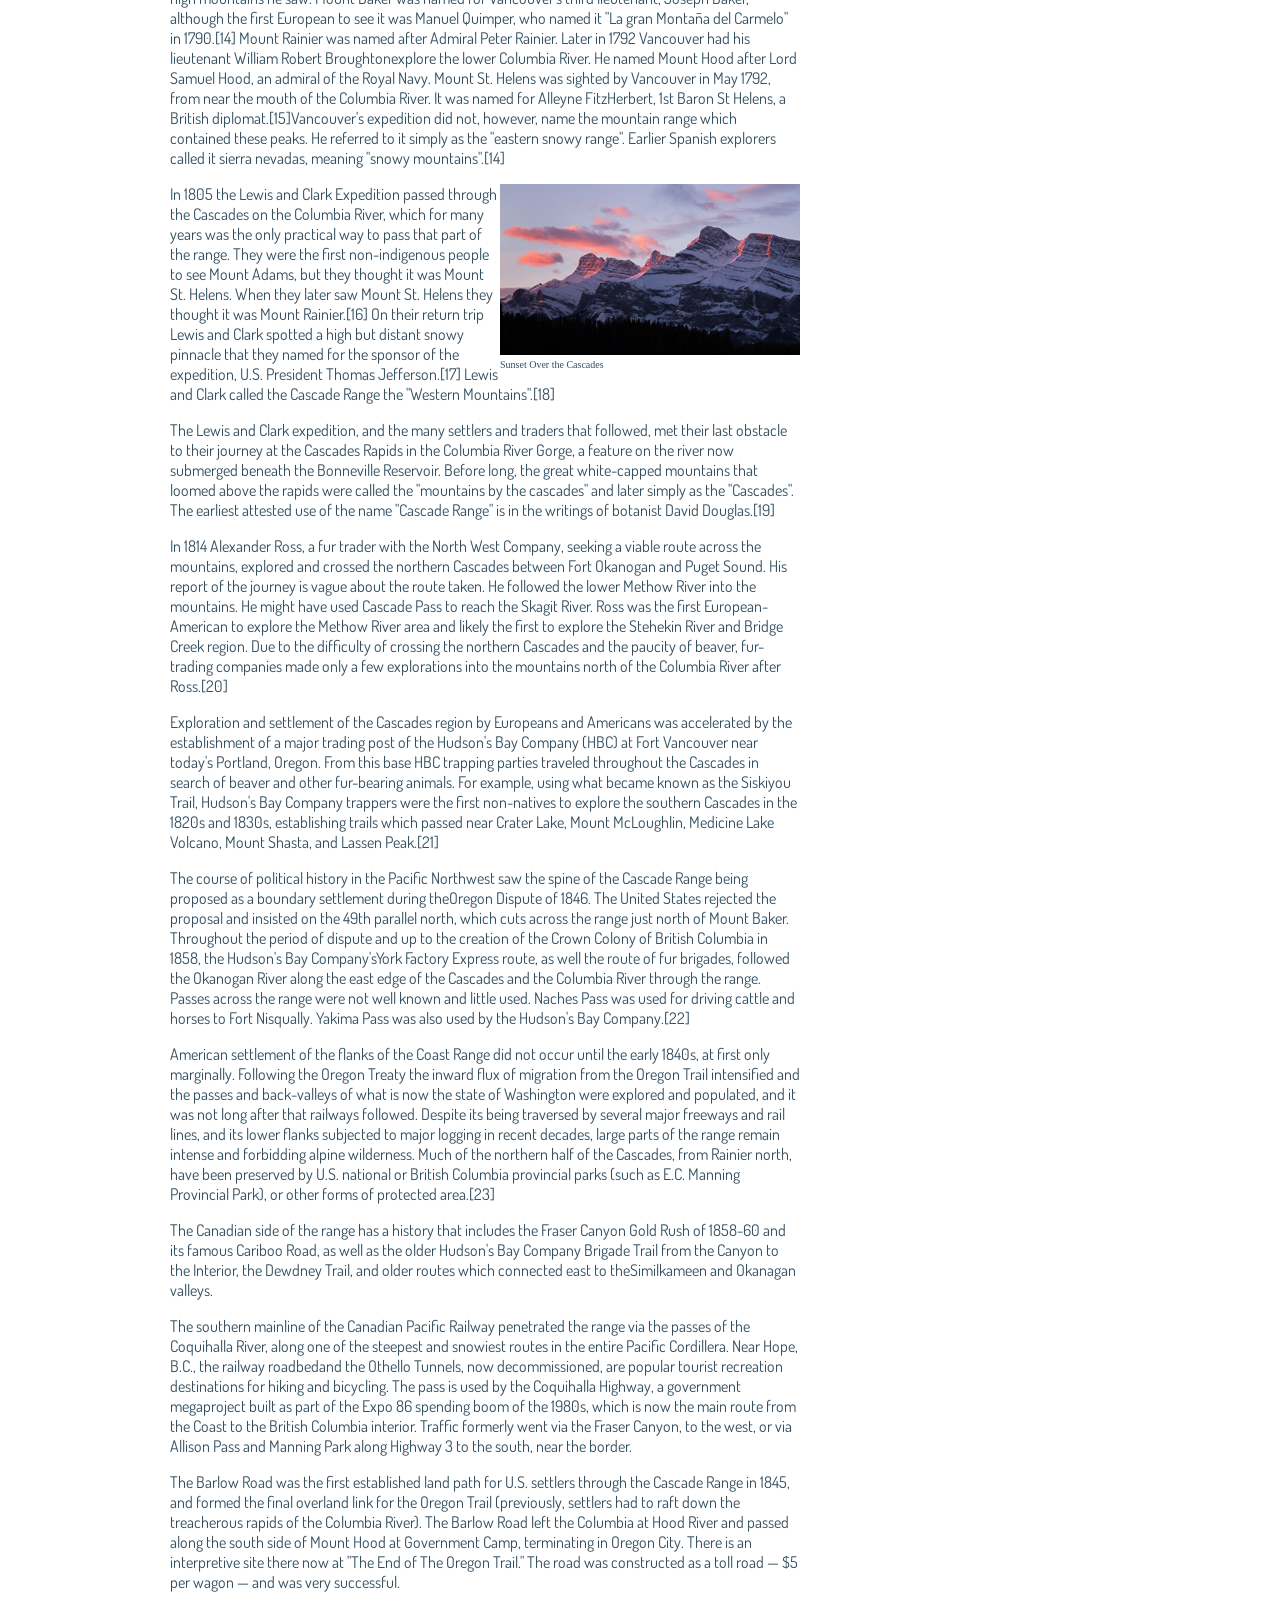
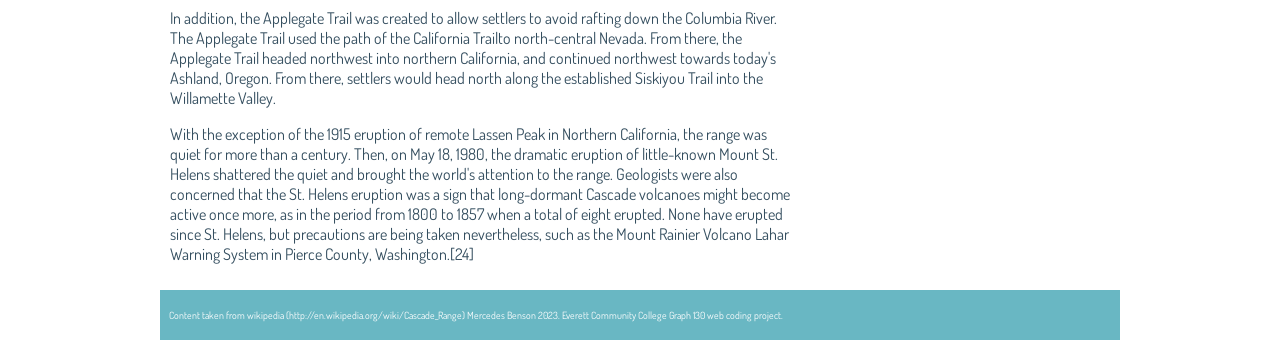
==== commit c78032fa: "edgvfcdxrdf" ====
--- a/Cascade mountain/mountain.html
+++ b/Cascade mountain/mountain.html
@@ -4,6 +4,7 @@
         <meta charset="UTF-8">
         <title>Cascade Mountains</title>
         <link href="styles/mountain.css" rel="stylesheet" type="text/css">
+        <link href="https://fonts.googleapis.com/css2?family=Bebas+Neue&family=Dosis:wght@200&display=swap" rel="stylesheet">
     </head>
     <body>
 <article class="container">
--- a/Cascade mountain/styles/mountain.css
+++ b/Cascade mountain/styles/mountain.css
@@ -100,4 +100,12 @@
 .image-left{
     float: left;
     margin-right: 7px;
+}
+
+h1, h2, h3{
+    font-family: 'Bebas Neue', sans-serif;
+}
+
+p,li {
+    font-family: 'Dosis', sans-serif;
 }
